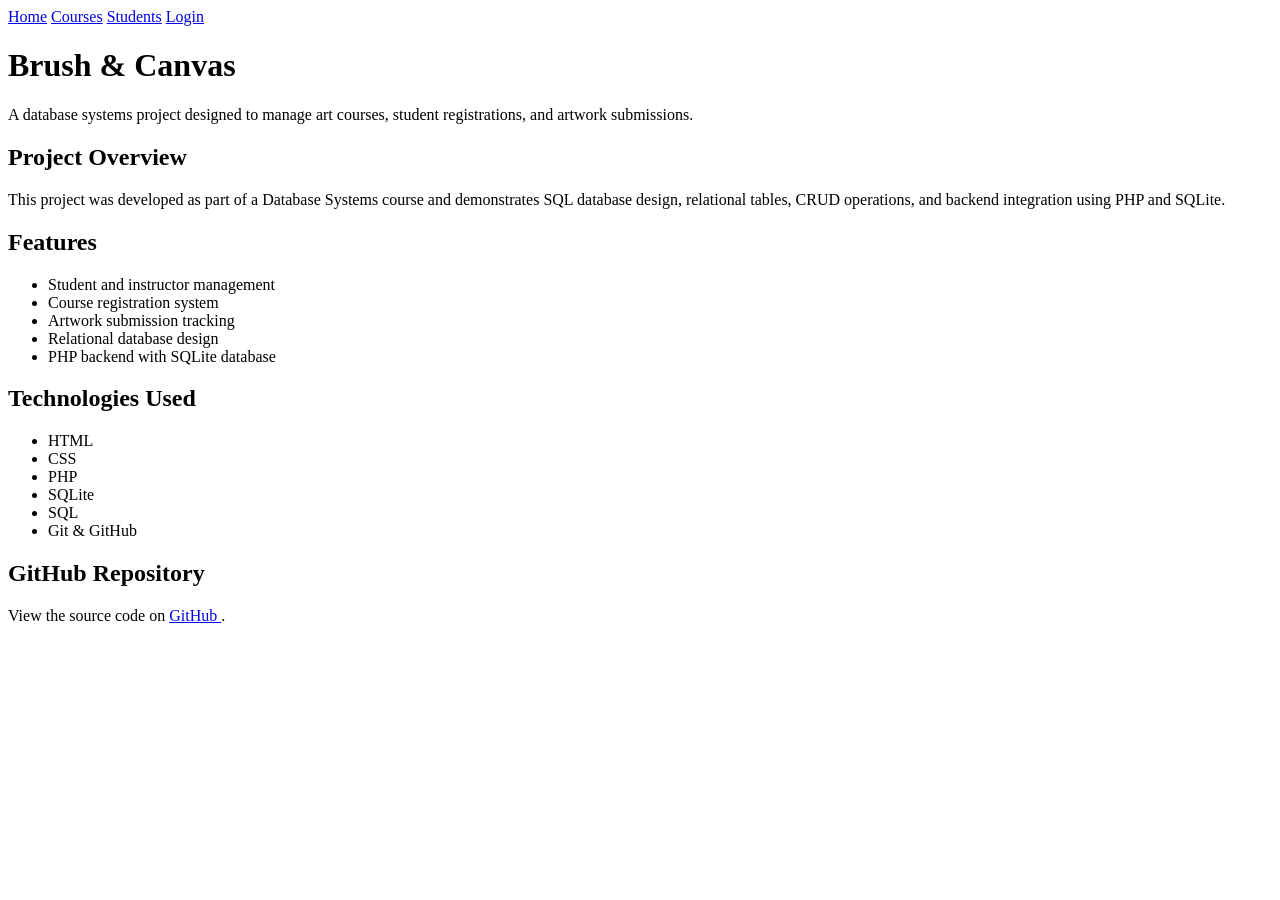
==== frontend/index.html @ 675b58d6 "cleanup" ====
<!DOCTYPE html>
<html lang="en">
<head>
    <meta charset="UTF-8">
    <meta name="viewport" content="width=device-width, initial-scale=1.0">
    <title>Brush & Canvas</title>

    <link rel="stylesheet" href="./css/styles.css">
</head>

<body>

    <nav>
        <a href="index.html">Home</a>
        <a href="#">Courses</a>
        <a href="#">Students</a>
        <a href="#">Login</a>
    </nav>

    <div class="container">

        <header>
            <h1>Brush & Canvas</h1>
            <p>
                A database systems project designed to manage art courses,
                student registrations, and artwork submissions.
            </p>
        </header>

        <section>
            <h2>Project Overview</h2>

            <p>
                This project was developed as part of a Database Systems course
                and demonstrates SQL database design, relational tables,
                CRUD operations, and backend integration using PHP and SQLite.
            </p>
        </section>

        <section>
            <h2>Features</h2>

            <ul>
                <li>Student and instructor management</li>
                <li>Course registration system</li>
                <li>Artwork submission tracking</li>
                <li>Relational database design</li>
                <li>PHP backend with SQLite database</li>
            </ul>
        </section>

        <section>
            <h2>Technologies Used</h2>

            <ul>
                <li>HTML</li>
                <li>CSS</li>
                <li>PHP</li>
                <li>SQLite</li>
                <li>SQL</li>
                <li>Git & GitHub</li>
            </ul>
        </section>

        <section>
            <h2>GitHub Repository</h2>

            <p>
                View the source code on
                <a href="https://github.com/juliak13/Brush-Canvas" target="_blank">
                    GitHub
                </a>.
            </p>
        </section>

    </div>

</body>
</html>
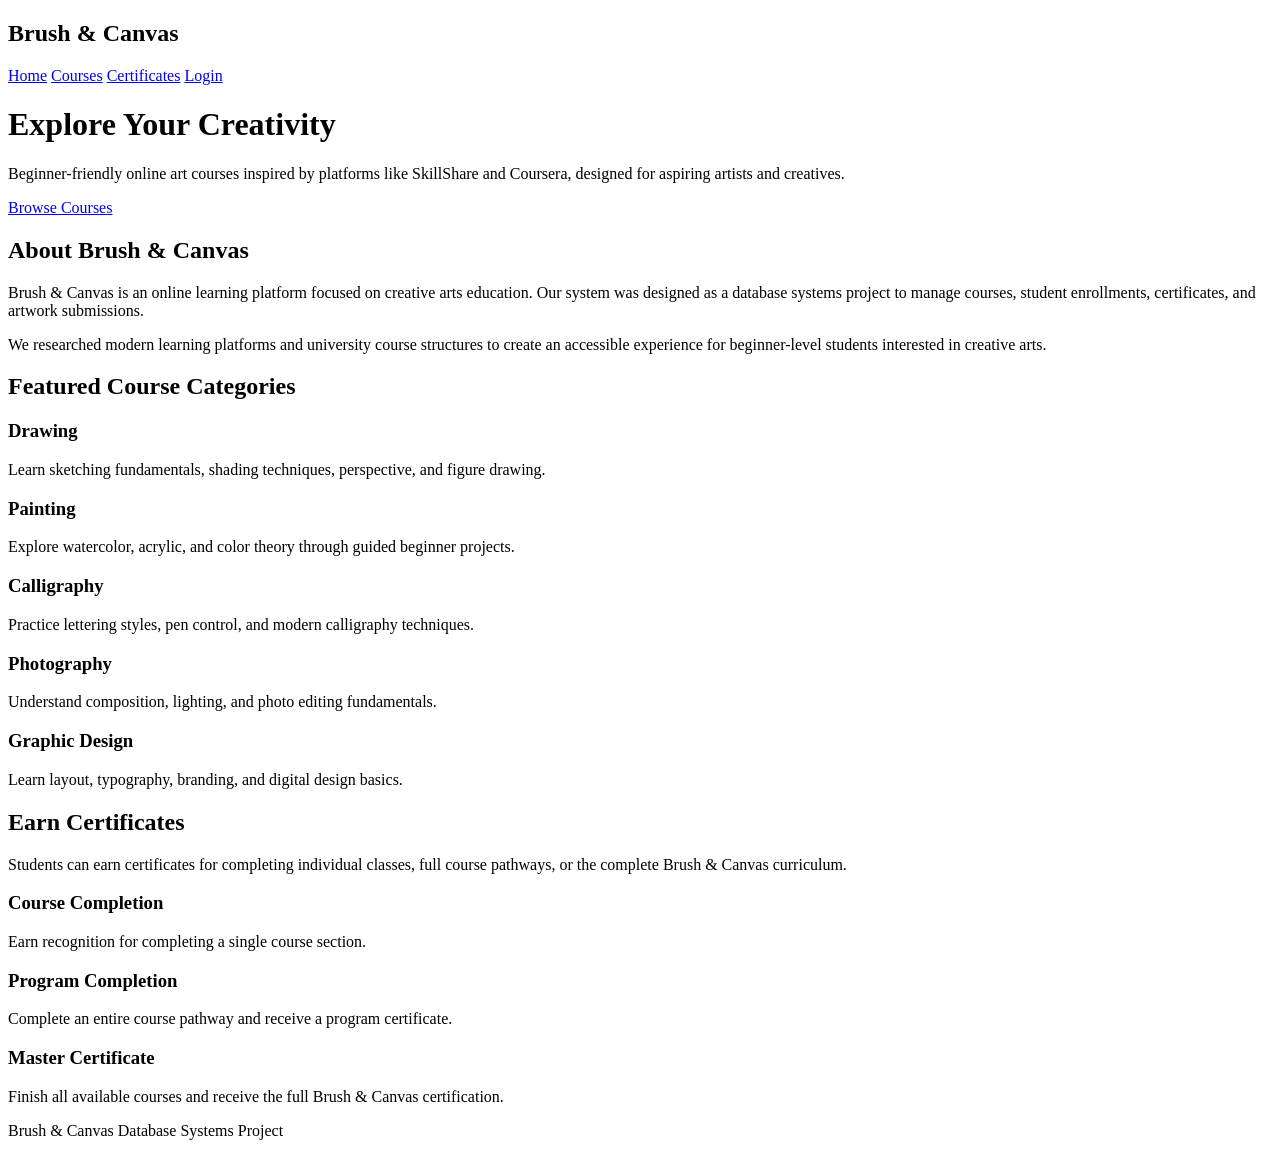
==== commit b60e9ddb: "clean" ====
--- a/frontend/index.html
+++ b/frontend/index.html
@@ -11,69 +11,147 @@
 <body>
 
     <nav>
-        <a href="index.html">Home</a>
-        <a href="#">Courses</a>
-        <a href="#">Students</a>
-        <a href="#">Login</a>
+        <div class="logo">
+            <h2>Brush & Canvas</h2>
+        </div>
+
+        <div class="nav-links">
+            <a href="#">Home</a>
+            <a href="#">Courses</a>
+            <a href="#">Certificates</a>
+            <a href="#">Login</a>
+        </div>
     </nav>
 
-    <div class="container">
+    <header class="hero">
 
-        <header>
-            <h1>Brush & Canvas</h1>
-            <p>
-                A database systems project designed to manage art courses,
-                student registrations, and artwork submissions.
-            </p>
-        </header>
-
-        <section>
-            <h2>Project Overview</h2>
+        <div class="hero-text">
+            <h1>Explore Your Creativity</h1>
 
             <p>
-                This project was developed as part of a Database Systems course
-                and demonstrates SQL database design, relational tables,
-                CRUD operations, and backend integration using PHP and SQLite.
+                Beginner-friendly online art courses inspired by platforms like
+                SkillShare and Coursera, designed for aspiring artists and creatives.
             </p>
+
+            <a href="#" class="btn">Browse Courses</a>
+        </div>
+
+    </header>
+
+    <main class="container">
+
+        <section class="about-section">
+
+            <h2>About Brush & Canvas</h2>
+
+            <p>
+                Brush & Canvas is an online learning platform focused on creative
+                arts education. Our system was designed as a database systems
+                project to manage courses, student enrollments, certificates,
+                and artwork submissions.
+            </p>
+
+            <p>
+                We researched modern learning platforms and university course
+                structures to create an accessible experience for beginner-level
+                students interested in creative arts.
+            </p>
+
         </section>
 
-        <section>
-            <h2>Features</h2>
+        <section class="course-section">
 
-            <ul>
-                <li>Student and instructor management</li>
-                <li>Course registration system</li>
-                <li>Artwork submission tracking</li>
-                <li>Relational database design</li>
-                <li>PHP backend with SQLite database</li>
-            </ul>
+            <h2>Featured Course Categories</h2>
+
+            <div class="card-grid">
+
+                <div class="card">
+                    <h3>Drawing</h3>
+                    <p>
+                        Learn sketching fundamentals, shading techniques,
+                        perspective, and figure drawing.
+                    </p>
+                </div>
+
+                <div class="card">
+                    <h3>Painting</h3>
+                    <p>
+                        Explore watercolor, acrylic, and color theory through
+                        guided beginner projects.
+                    </p>
+                </div>
+
+                <div class="card">
+                    <h3>Calligraphy</h3>
+                    <p>
+                        Practice lettering styles, pen control, and modern
+                        calligraphy techniques.
+                    </p>
+                </div>
+
+                <div class="card">
+                    <h3>Photography</h3>
+                    <p>
+                        Understand composition, lighting, and photo editing
+                        fundamentals.
+                    </p>
+                </div>
+
+                <div class="card">
+                    <h3>Graphic Design</h3>
+                    <p>
+                        Learn layout, typography, branding, and digital design
+                        basics.
+                    </p>
+                </div>
+
+            </div>
+
         </section>
 
-        <section>
-            <h2>Technologies Used</h2>
+        <section class="certificate-section">
 
-            <ul>
-                <li>HTML</li>
-                <li>CSS</li>
-                <li>PHP</li>
-                <li>SQLite</li>
-                <li>SQL</li>
-                <li>Git & GitHub</li>
-            </ul>
+            <h2>Earn Certificates</h2>
+
+            <p>
+                Students can earn certificates for completing individual classes,
+                full course pathways, or the complete Brush & Canvas curriculum.
+            </p>
+
+            <div class="certificate-levels">
+
+                <div class="certificate-card">
+                    <h3>Course Completion</h3>
+                    <p>
+                        Earn recognition for completing a single course section.
+                    </p>
+                </div>
+
+                <div class="certificate-card">
+                    <h3>Program Completion</h3>
+                    <p>
+                        Complete an entire course pathway and receive a program certificate.
+                    </p>
+                </div>
+
+                <div class="certificate-card">
+                    <h3>Master Certificate</h3>
+                    <p>
+                        Finish all available courses and receive the full Brush & Canvas certification.
+                    </p>
+                </div>
+
+            </div>
+
         </section>
 
-        <section>
-            <h2>GitHub Repository</h2>
+    </main>
 
-            <p>
-                View the source code on
-                <a href="https://github.com/juliak13/Brush-Canvas" target="_blank">
-                    GitHub
-                </a>.
-            </p>
-        </section>
-
-    </div>
+    <footer>
+        <p>
+            Brush & Canvas Database Systems Project
+        </p>
+    </footer>
 
 </body>
 </html>
